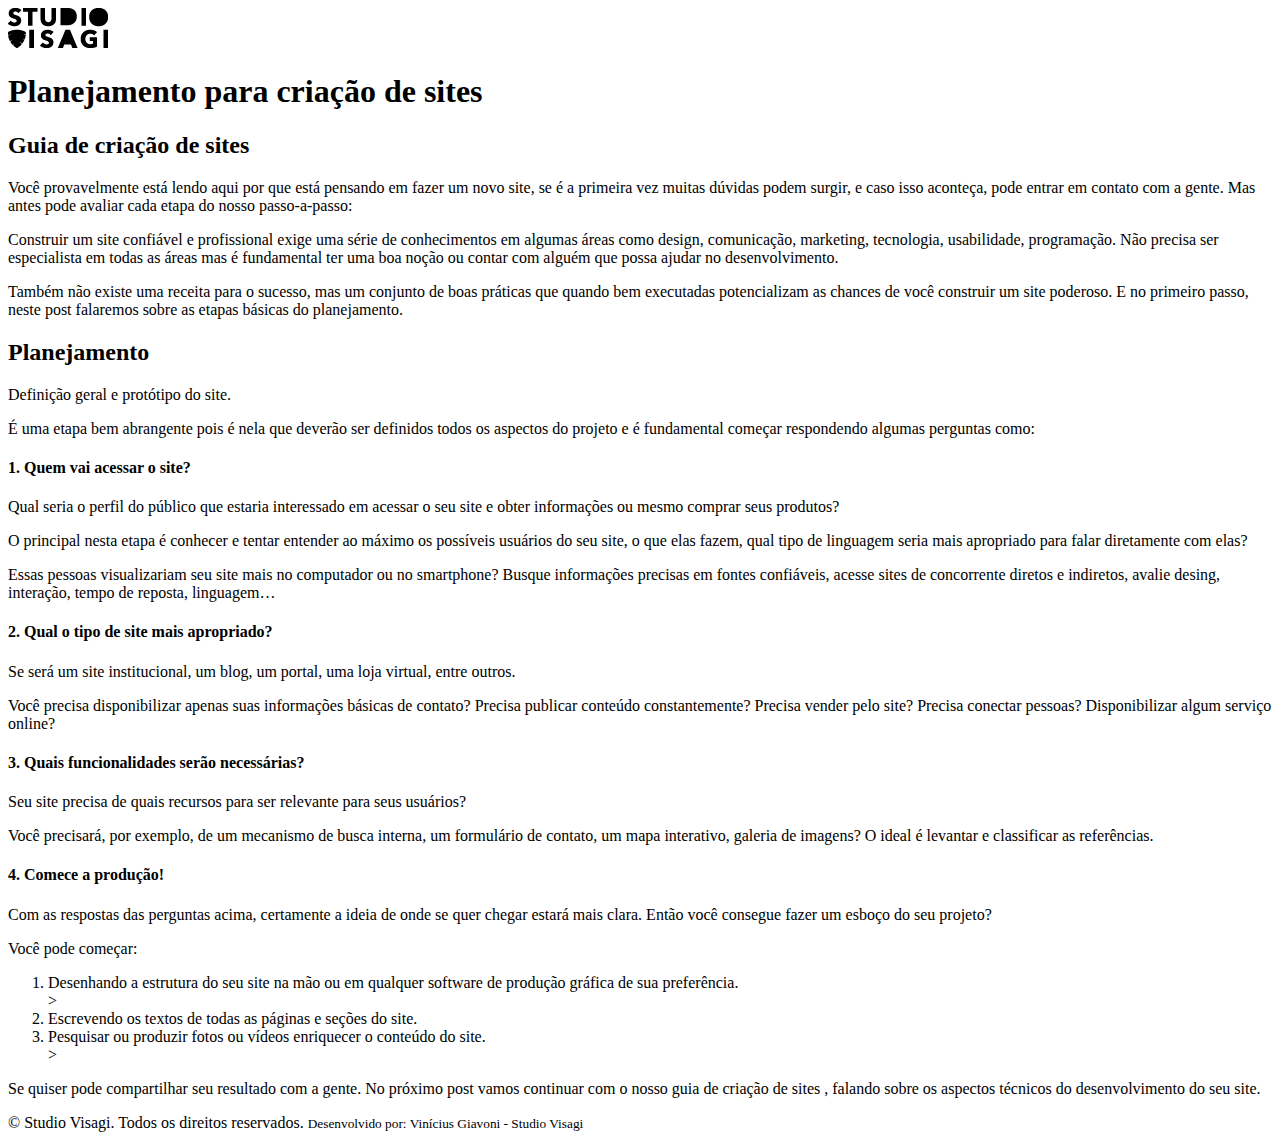
==== html-css/inboundmkt/index.html @ 15459f0e "modeulo inbound mkt - post de blog" ====
<!DOCTYPE html>
<html lang="en">
<head>
    <meta charset="UTF-8">
    <meta http-equiv="X-UA-Compatible" content="IE=edge">
    <meta name="viewport" content="width=device-width, initial-scale=1.0">
    <title>visagi</title>
</head>
<body>

    <header>
        <img src="./image/Logo-Site-01.png" alt="Logo Visagi">
    </header>
    <section>
        <nav>

        </nav>
        <article>
            <h1>Planejamento para criação de sites</h1>
            <h2>Guia de criação de sites</h2>
            <p>Você provavelmente está lendo aqui por que está pensando em fazer um novo site, se é a primeira vez muitas dúvidas podem surgir, e caso isso aconteça, pode entrar em contato com a gente. Mas antes pode avaliar cada etapa do nosso passo-a-passo:</p>
            <p>Construir um site confiável e profissional exige uma série de conhecimentos em algumas áreas como design, comunicação, marketing, tecnologia, usabilidade, programação. Não precisa ser especialista em todas as áreas mas é fundamental ter uma boa noção ou contar com alguém que possa ajudar no desenvolvimento.</p>
            <p>Também não existe uma receita para o sucesso, mas um conjunto de boas práticas que quando bem executadas potencializam as chances de você construir um site poderoso. E no primeiro passo, neste post falaremos sobre as etapas básicas do planejamento.</p>
            <h2>Planejamento</h2>
            <p>Definição geral e protótipo do site.</p>
            <p>É uma etapa bem abrangente pois é nela que deverão ser definidos todos os aspectos do projeto e é fundamental começar respondendo algumas perguntas como:</p>
            <h4>1. Quem vai acessar o site?</h4>
            <p>Qual seria o perfil do público que estaria interessado em acessar o seu site e obter informações ou mesmo comprar seus produtos?</p>
            <p>O principal nesta etapa é conhecer e tentar entender ao máximo os possíveis usuários do seu site, o que elas fazem, qual tipo de linguagem seria mais apropriado para falar diretamente com elas?</p>
            <p>Essas pessoas visualizariam seu site mais no computador ou no smartphone? Busque informações precisas em fontes confiáveis, acesse sites de concorrente diretos e indiretos, avalie desing, interação, tempo de reposta, linguagem…</p>
            <h4>2. Qual o tipo de site mais apropriado?</h4>
            <p>Se será um site institucional, um blog, um portal, uma loja virtual, entre outros.</p>
            <p>Você precisa disponibilizar apenas suas informações básicas de contato? Precisa publicar conteúdo constantemente? Precisa vender pelo site? Precisa conectar pessoas? Disponibilizar algum serviço online?</p>
            <h4>3. Quais funcionalidades serão necessárias?</h4>
            <p>Seu site precisa de quais recursos para ser relevante para seus usuários?</p>
            <p>Você precisará, por exemplo, de um mecanismo de busca interna, um formulário de contato, um mapa interativo, galeria de imagens? O ideal é levantar e classificar as referências.</p>
            <h4>4. Comece a produção!</h4>
            <p>Com as respostas das perguntas acima, certamente a ideia de onde se quer chegar estará mais clara. Então você consegue fazer um esboço do seu projeto?</p>
            <p>Você pode começar:</p>
            <ol>
            <li>Desenhando a estrutura do seu site na mão ou em qualquer software de produção gráfica de sua preferência.</li>>
            <li>Escrevendo os textos de todas as páginas e seções do site.</li>
            <li>Pesquisar ou produzir fotos ou vídeos enriquecer o conteúdo do site.</li>>
            </ol>
            <p>Se quiser pode compartilhar seu resultado com a gente. No próximo post vamos continuar com o nosso guia de criação de sites , falando sobre os aspectos técnicos do desenvolvimento do seu site.</p>
        </article>
    </section>

    <footer>
        &copy; Studio Visagi. Todos os direitos reservados.
        <small> Desenvolvido por: Vinícius Giavoni - Studio Visagi</small>
    </footer>
    
</body>
</html>
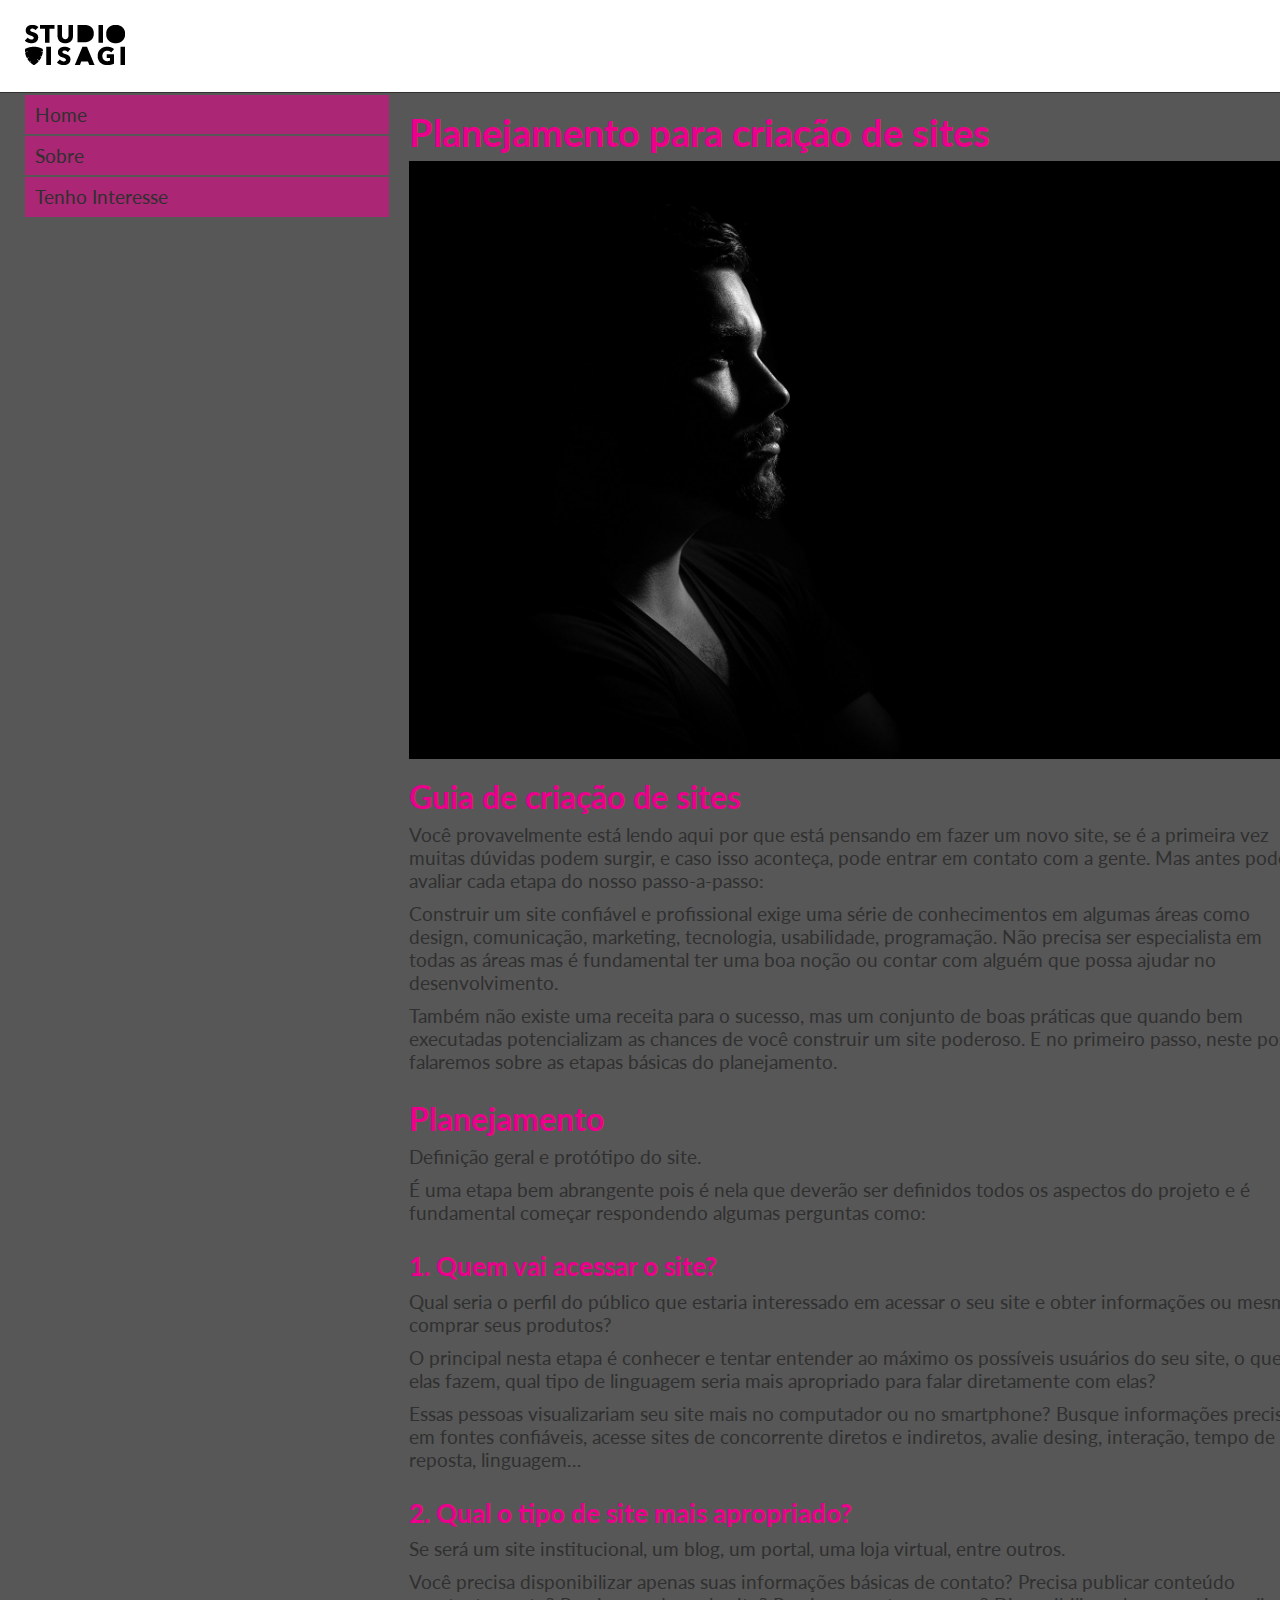
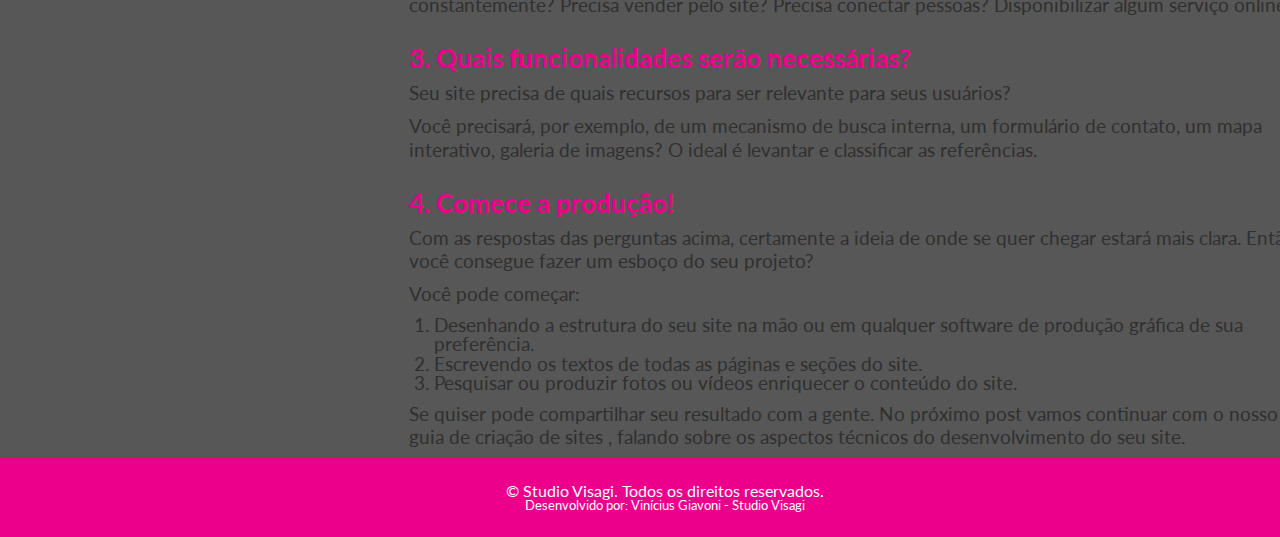
==== commit 98209573: "crinado uma pagina de blog" ====
--- a/html-css/inboundmkt/index.html
+++ b/html-css/inboundmkt/index.html
@@ -4,19 +4,37 @@
     <meta charset="UTF-8">
     <meta http-equiv="X-UA-Compatible" content="IE=edge">
     <meta name="viewport" content="width=device-width, initial-scale=1.0">
+    <!--css-->
+    <link rel="stylesheet" href="../reset css/reset.css">
+    <link rel="stylesheet" href="./css/styles.css">
+    <!--icones-->
+    <link rel="shortcut icon" href="./image/Logo-Site-favicon-01.png">
+    <!--fonts google-->
+    <link rel="preconnect" href="https://fonts.googleapis.com">
+    <link rel="preconnect" href="https://fonts.gstatic.com" crossorigin>
+    <link href="https://fonts.googleapis.com/css2?family=Lato:ital,wght@0,300;0,400;0,900;1,300&display=swap" rel="stylesheet">
+    
     <title>visagi</title>
 </head>
 <body>
-
+    <div class="main-container">
     <header>
+        <div class="container">
         <img src="./image/Logo-Site-01.png" alt="Logo Visagi">
+        </div>
     </header>
     <section>
         <nav>
+            <ul>
+                <li><a href="">Home</a></li>
+                <li><a href="">Sobre</a></li>
+                <li><a href="">Tenho Interesse</a></li>
 
+            </ul>
         </nav>
         <article>
             <h1>Planejamento para criação de sites</h1>
+            <img src="./image/man-1253004_1920.jpg" alt="banner">
             <h2>Guia de criação de sites</h2>
             <p>Você provavelmente está lendo aqui por que está pensando em fazer um novo site, se é a primeira vez muitas dúvidas podem surgir, e caso isso aconteça, pode entrar em contato com a gente. Mas antes pode avaliar cada etapa do nosso passo-a-passo:</p>
             <p>Construir um site confiável e profissional exige uma série de conhecimentos em algumas áreas como design, comunicação, marketing, tecnologia, usabilidade, programação. Não precisa ser especialista em todas as áreas mas é fundamental ter uma boa noção ou contar com alguém que possa ajudar no desenvolvimento.</p>
@@ -38,18 +56,20 @@
             <p>Com as respostas das perguntas acima, certamente a ideia de onde se quer chegar estará mais clara. Então você consegue fazer um esboço do seu projeto?</p>
             <p>Você pode começar:</p>
             <ol>
-            <li>Desenhando a estrutura do seu site na mão ou em qualquer software de produção gráfica de sua preferência.</li>>
+            <li>Desenhando a estrutura do seu site na mão ou em qualquer software de produção gráfica de sua preferência.</li>
             <li>Escrevendo os textos de todas as páginas e seções do site.</li>
-            <li>Pesquisar ou produzir fotos ou vídeos enriquecer o conteúdo do site.</li>>
+            <li>Pesquisar ou produzir fotos ou vídeos enriquecer o conteúdo do site.</li>
             </ol>
             <p>Se quiser pode compartilhar seu resultado com a gente. No próximo post vamos continuar com o nosso guia de criação de sites , falando sobre os aspectos técnicos do desenvolvimento do seu site.</p>
         </article>
     </section>
 
     <footer>
-        &copy; Studio Visagi. Todos os direitos reservados.
-        <small> Desenvolvido por: Vinícius Giavoni - Studio Visagi</small>
+        <div class="container">
+            &copy; Studio Visagi. Todos os direitos reservados.
+            <small> Desenvolvido por: Vinícius Giavoni - Studio Visagi</small>
+        </div>
     </footer>
-    
+    </div>
 </body>
 </html>--- a/html-css/inboundmkt/css/styles.css
+++ b/html-css/inboundmkt/css/styles.css
@@ -0,0 +1,125 @@
+html {
+    font-size: 62,5%;
+}
+
+body {
+    background-color: #575757;
+    font-family: 'Lato', sans-serif;
+}
+
+.main-container {
+    display: block;
+    width: 100vw;
+    margin: 0 auto;
+}
+
+.container {
+    display: block;
+    width: 100%;
+    margin: auto;
+}
+
+header {
+    background: #ffffff;
+    padding: 25px;
+    display: block;
+    float: left;
+    width: 100%;
+    border-bottom: 1px solid #303030;
+}
+
+h1 {
+    font-size: 2.4rem;
+    color: #EC008B;
+    margin-bottom: 10px;
+    padding-top: 20px;
+}
+
+h2 {
+    font-size: 2rem;
+    color: #EC008B;
+    margin-bottom: 10px;
+    padding-top: 20px;
+}
+
+h3 {
+    font-size: 1.8rem;
+    color: #EC008B;
+    margin-bottom: 10px;
+    padding-top: 20px;
+}
+
+h4 {
+    font-size: 1.6rem;
+    color: #EC008B;
+    margin-bottom: 10px;
+    padding-top: 20px;
+}
+
+p {
+    margin-bottom: 10px;
+    line-height: 1.2;
+    color: #303030;
+}
+
+ol {
+    margin-left: 25px;
+    padding-bottom: 10px;
+}
+
+ol li {
+    font-size: 1.2rem;
+    color: #303030;
+}
+
+section {
+    display: block;
+    font-size: 1.2rem; /* equivalente a 15px */
+    width: 100%;
+    padding: 25px;
+}
+
+section nav {
+    display: block;
+    float: left;
+    width: 30%;
+}
+
+nav li {
+    margin: 2px 20px 2px 0;
+    padding: 10px;
+    background-color: #ec008a90;
+}
+
+nav li:hover {
+    background-color: #4284C590;
+}
+
+nav a {
+    text-decoration: none;
+    color: #303030;
+}
+
+section article {
+    display: block;
+    float: left;
+    width: 70%;
+}
+
+footer {
+    background-color: #EC008B;
+    color: #ffffff;
+    float: left;
+    width: 100%;
+    padding: 25px;
+    text-align: center;
+}
+
+footer small {
+    font-size: 80%;
+    display: block;
+}
+
+img {
+    max-width: 100%;
+}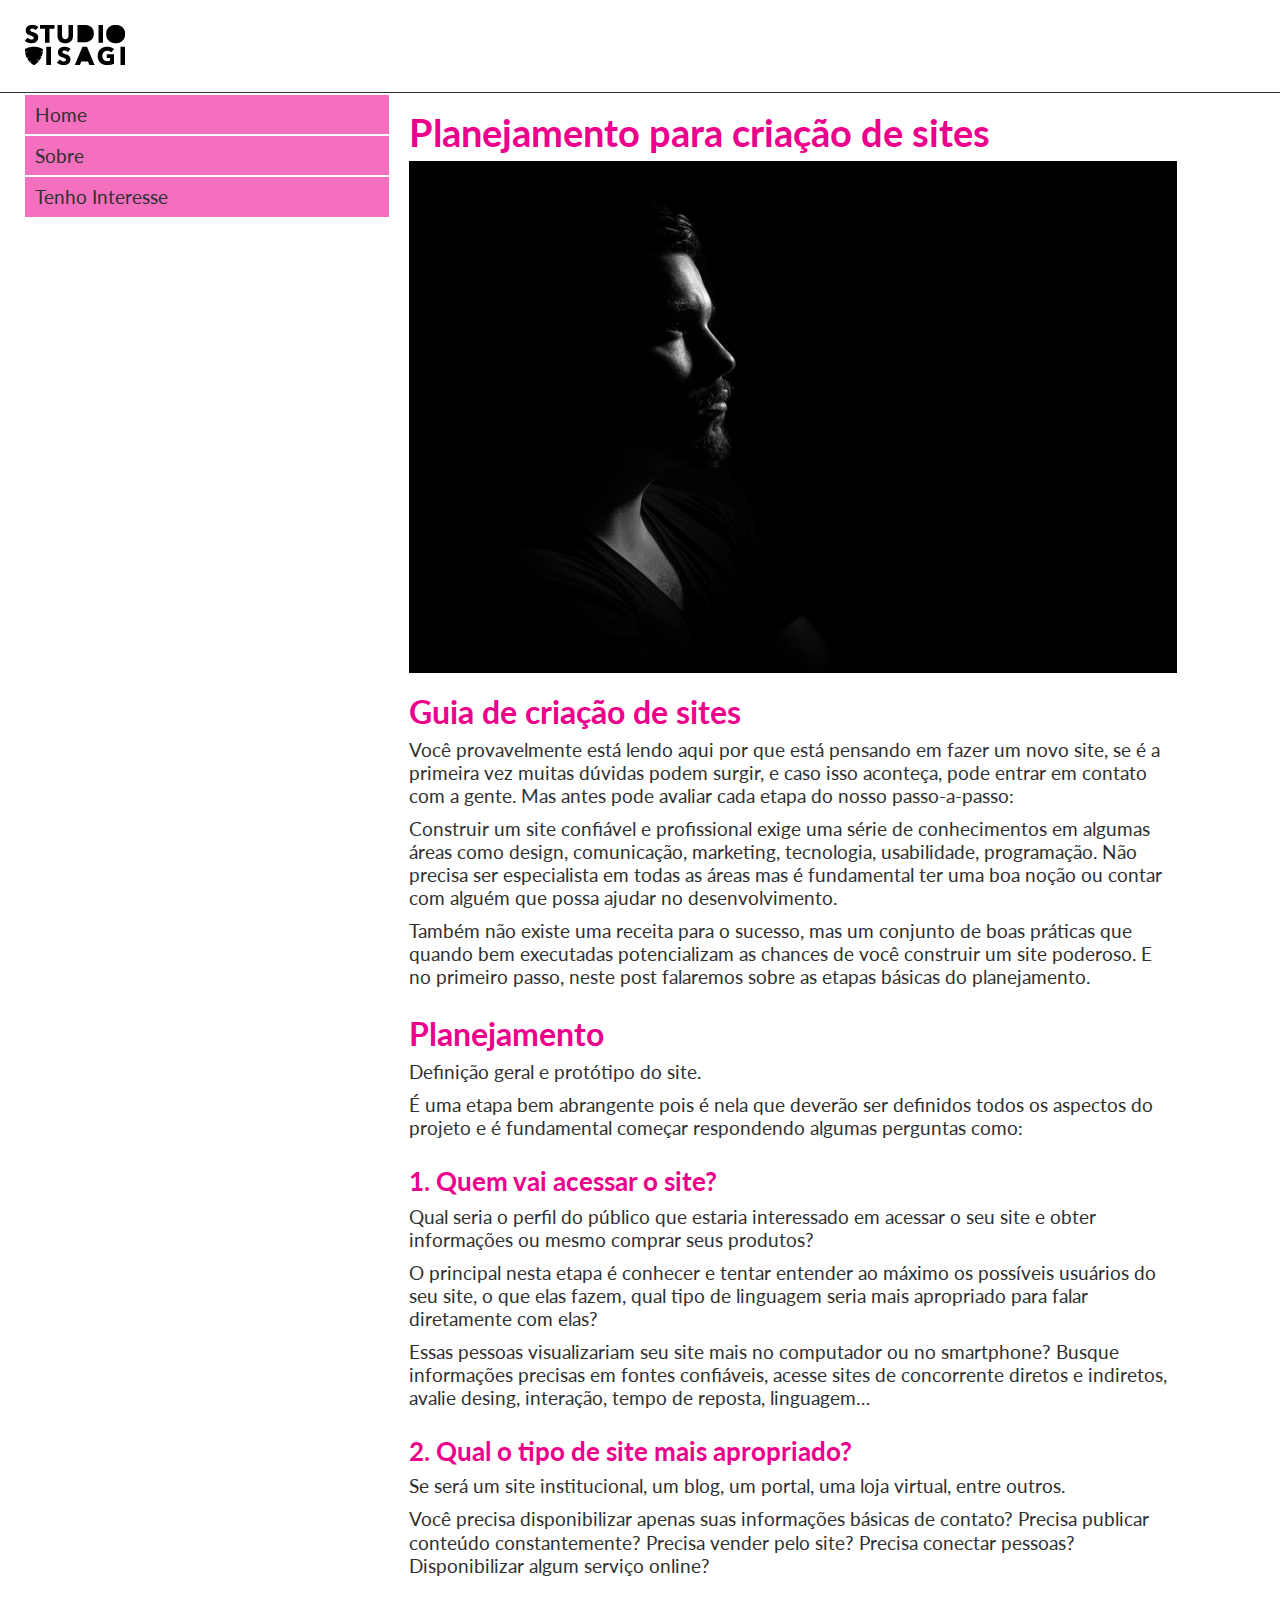
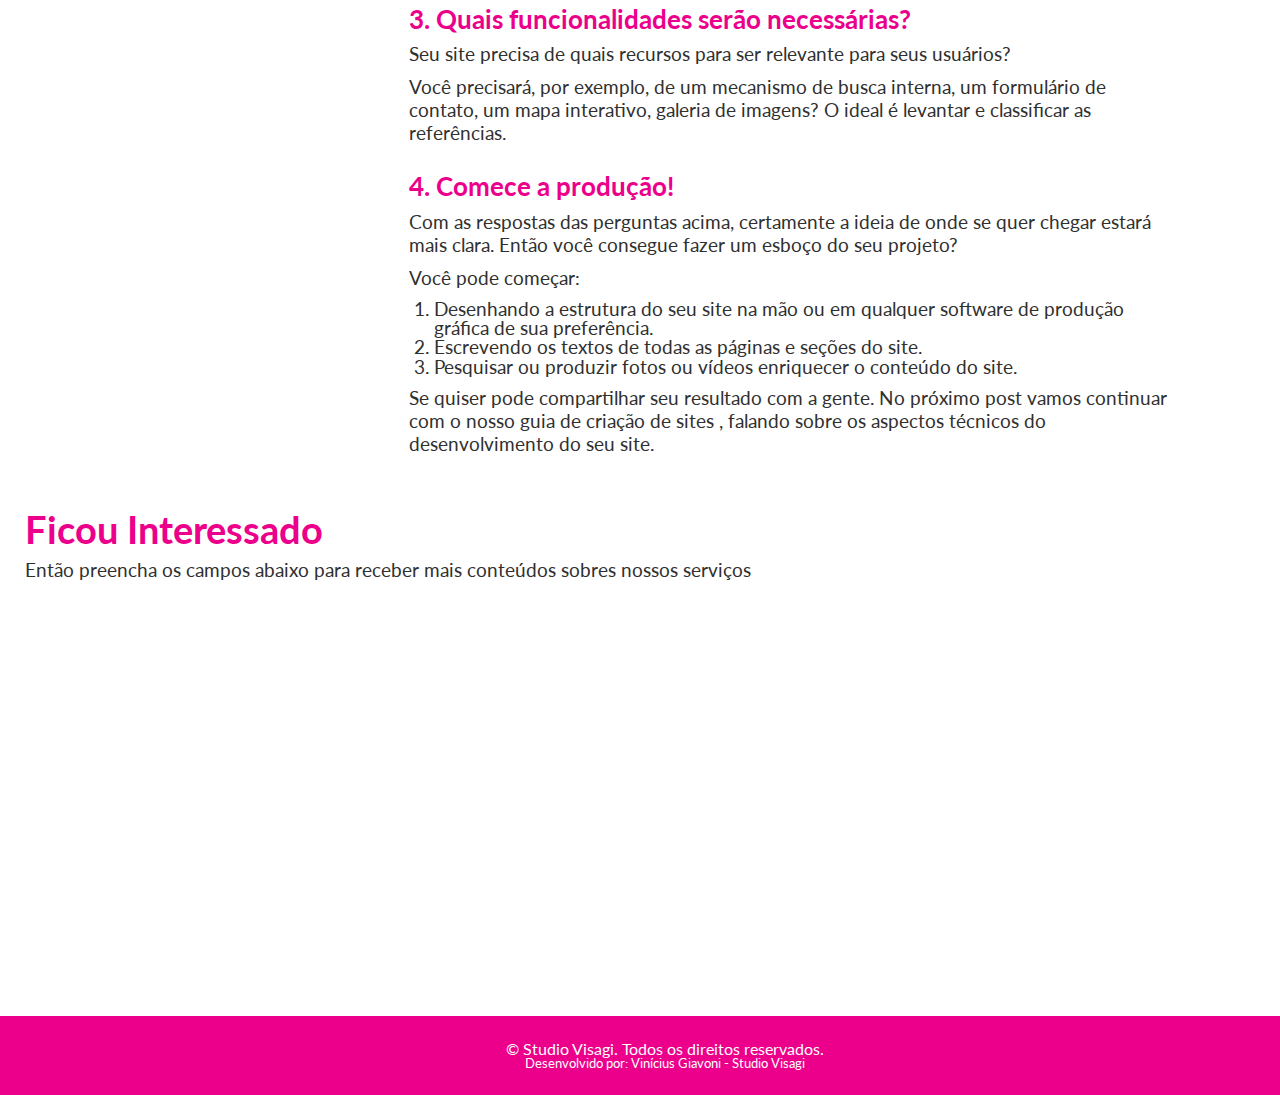
==== commit dec0c58b: "formatando newsletter" ====
--- a/html-css/inboundmkt/index.html
+++ b/html-css/inboundmkt/index.html
@@ -28,7 +28,7 @@
             <ul>
                 <li><a href="">Home</a></li>
                 <li><a href="">Sobre</a></li>
-                <li><a href="">Tenho Interesse</a></li>
+                <li><a href="#tenho-interesse">Tenho Interesse</a></li>
 
             </ul>
         </nav>
@@ -61,7 +61,17 @@
             <li>Pesquisar ou produzir fotos ou vídeos enriquecer o conteúdo do site.</li>
             </ol>
             <p>Se quiser pode compartilhar seu resultado com a gente. No próximo post vamos continuar com o nosso guia de criação de sites , falando sobre os aspectos técnicos do desenvolvimento do seu site.</p>
-        </article>
+        </article>     
+    </section>
+    </div>
+    <div >
+    <section class="section-form">
+            <h1>Ficou Interessado</h1>
+            <p>Então preencha os campos abaixo para receber mais conteúdos sobres nossos serviços</p>
+
+            <div class="cognito" id="tenho-interesse">
+                <script src="https://www.cognitoforms.com/f/seamless.js" data-key="_850w2qIvUe1Ef0CmLvuXw" data-form="1"></script>
+            </div>
     </section>
 
     <footer>
--- a/html-css/inboundmkt/css/styles.css
+++ b/html-css/inboundmkt/css/styles.css
@@ -3,7 +3,7 @@
 }
 
 body {
-    background-color: #575757;
+    background-color: #ffffff;
     font-family: 'Lato', sans-serif;
 }
 
@@ -16,7 +16,7 @@
 .container {
     display: block;
     width: 100%;
-    margin: auto;
+    margin: 0 auto;
 }
 
 header {
@@ -103,14 +103,14 @@
 section article {
     display: block;
     float: left;
-    width: 70%;
+    width: 60%;
 }
 
 footer {
     background-color: #EC008B;
     color: #ffffff;
     float: left;
-    width: 100%;
+    width: 100vw;
     padding: 25px;
     text-align: center;
 }
@@ -122,4 +122,16 @@
 
 img {
     max-width: 100%;
+    height: auto;
+}
+
+.cognito {
+    height: 400px !important;
+    overflow: hidden;
+}
+
+.section-form {
+    display: block;
+    float: left;
+    width: 100vw;
 }